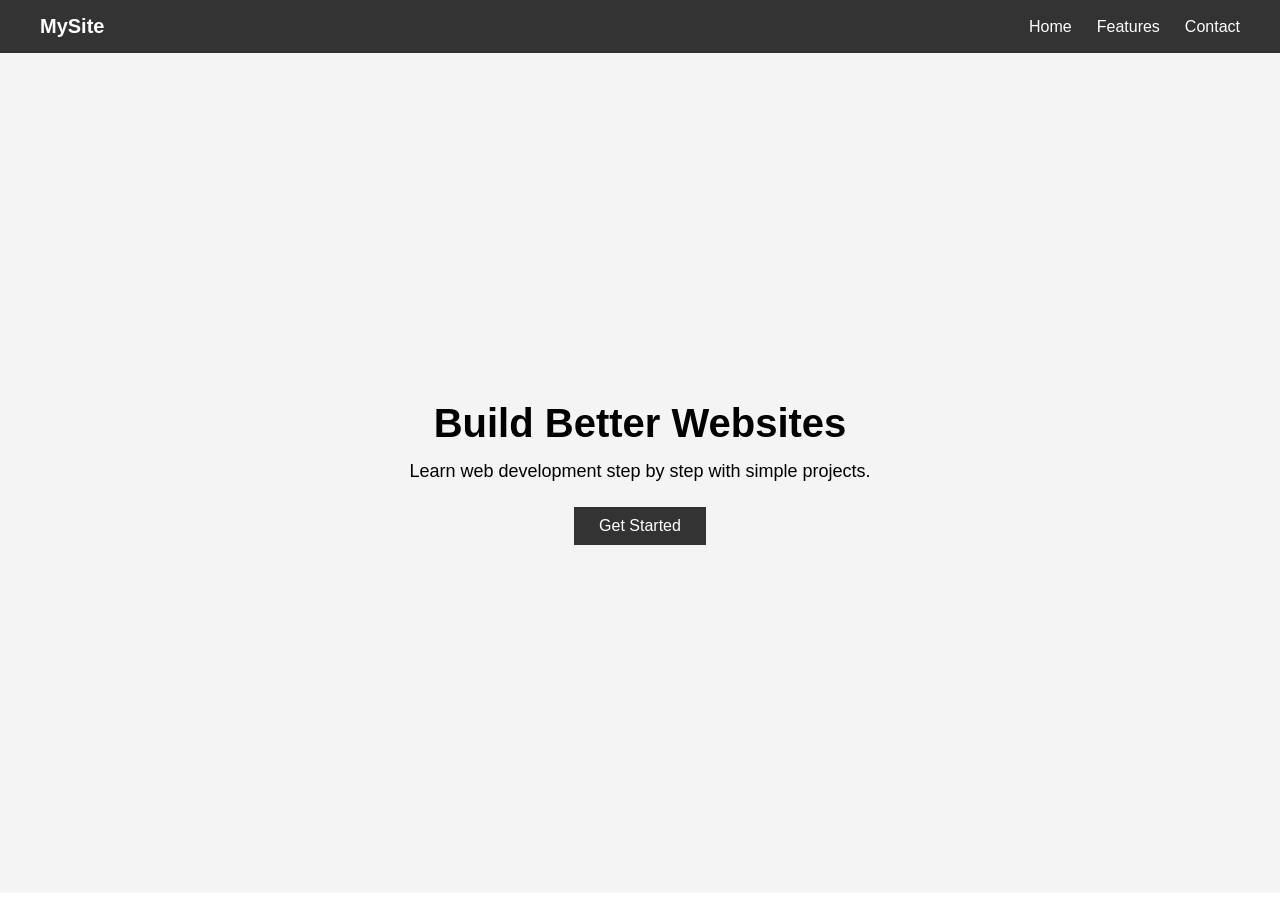
==== day-10-landing-page/index.html @ 4b2ef8df "Day 10: Simple landing page layout" ====
<!DOCTYPE html>
<html lang="en">
<head>
  <meta charset="UTF-8">
  <title>Day 10 - Landing Page</title>
  <link rel="stylesheet" href="style.css">
</head>
<body>

  <!-- Navbar -->
  <nav class="navbar">
    <div class="logo">MySite</div>
    <ul class="nav-links">
      <li><a href="#">Home</a></li>
      <li><a href="#">Features</a></li>
      <li><a href="#">Contact</a></li>
    </ul>
  </nav>

  <!-- Hero Section -->
  <section class="hero">
    <div class="hero-content">
      <h1>Build Better Websites</h1>
      <p>Learn web development step by step with simple projects.</p>
      <button>Get Started</button>
    </div>
  </section>

</body>
</html>
---- day-10-landing-page/style.css ----
* {
  margin: 0;
  padding: 0;
  box-sizing: border-box;
}

body {
  font-family: Arial, sans-serif;
}

/* Navbar */
.navbar {
  display: flex;
  justify-content: space-between;
  align-items: center;
  padding: 15px 40px;
  background-color: #333;
}

.logo {
  color: white;
  font-size: 20px;
  font-weight: bold;
}

.nav-links {
  list-style: none;
  display: flex;
  gap: 25px;
}

.nav-links a {
  text-decoration: none;
  color: white;
}

/* Hero Section */
.hero {
  height: calc(100vh - 60px);
  display: flex;
  justify-content: center;
  align-items: center;
  background-color: #f4f4f4;
}

.hero-content {
  text-align: center;
}

.hero-content h1 {
  font-size: 40px;
  margin-bottom: 15px;
}

.hero-content p {
  font-size: 18px;
  margin-bottom: 25px;
}

.hero-content button {
  padding: 10px 25px;
  font-size: 16px;
  border: none;
  background-color: #333;
  color: white;
  cursor: pointer;
}
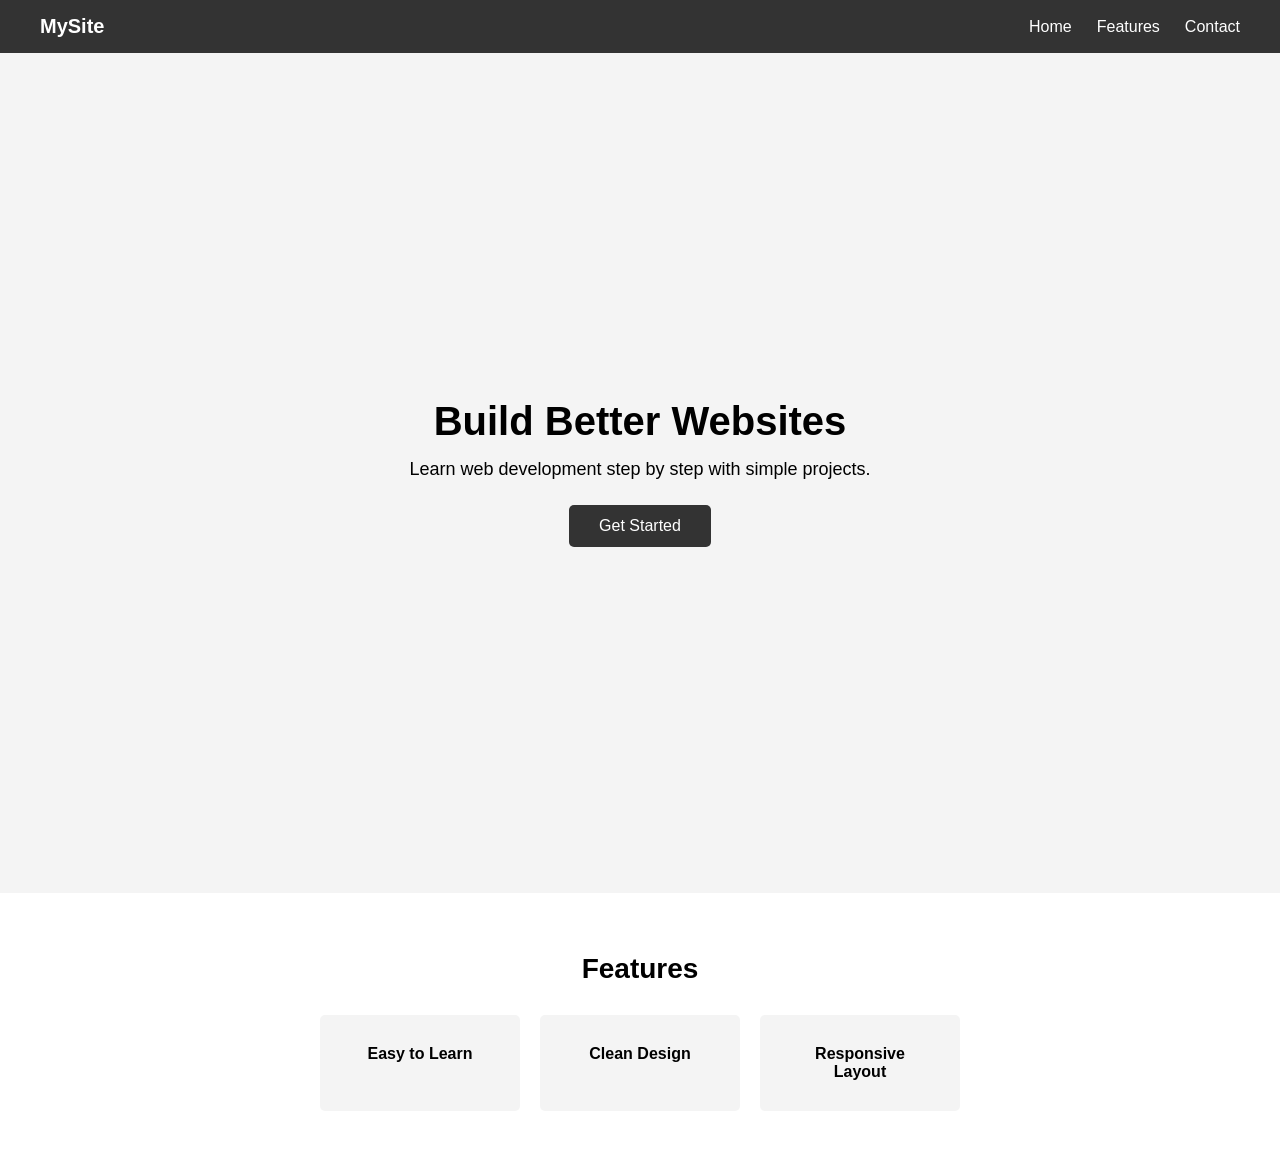
==== commit c61fef9a: "Day 13: Added features section with flexbox cards" ====
--- a/day-10-landing-page/index.html
+++ b/day-10-landing-page/index.html
@@ -25,6 +25,14 @@
       <button>Get Started</button>
     </div>
   </section>
+<section class="features">
+  <h2>Features</h2>
 
+  <div class="feature-cards">
+    <div class="card">Easy to Learn</div>
+    <div class="card">Clean Design</div>
+    <div class="card">Responsive Layout</div>
+  </div>
+</section>
 </body>
 </html>
--- a/day-10-landing-page/style.css
+++ b/day-10-landing-page/style.css
@@ -35,6 +35,7 @@
 }
 
 /* Hero Section */
+
 .hero {
   height: calc(100vh - 60px);
   display: flex;
@@ -58,10 +59,66 @@
 }
 
 .hero-content button {
-  padding: 10px 25px;
+  padding: 12px 30px;
   font-size: 16px;
   border: none;
   background-color: #333;
   color: white;
   cursor: pointer;
-}+  border-radius: 5px;
+  transition: background-color 0.3s ease;
+}
+
+.hero-content button:hover {
+  background-color: #555;
+}
+.hero-content {
+  max-width: 600px;
+  padding: 20px;
+}
+@media (max-width: 768px) {
+
+  .navbar {
+    flex-direction: column;
+    gap: 15px;
+  }
+
+  .nav-links {
+    flex-direction: column;
+    gap: 10px;
+  }
+
+  .hero-content h1 {
+    font-size: 28px;
+  }
+
+  .hero-content p {
+    font-size: 16px;
+  }
+  
+}
+.features {
+  padding: 60px 40px;
+  text-align: center;
+}
+
+.features h2 {
+  font-size: 28px;
+  margin-bottom: 30px;
+}
+
+.feature-cards {
+  display: flex;
+  justify-content: center;
+  gap: 20px;
+  flex-wrap: wrap;
+}
+
+.card {
+  background-color: #f4f4f4;
+  padding: 30px;
+  width: 200px;
+  border-radius: 5px;
+  font-weight: bold;
+}
+
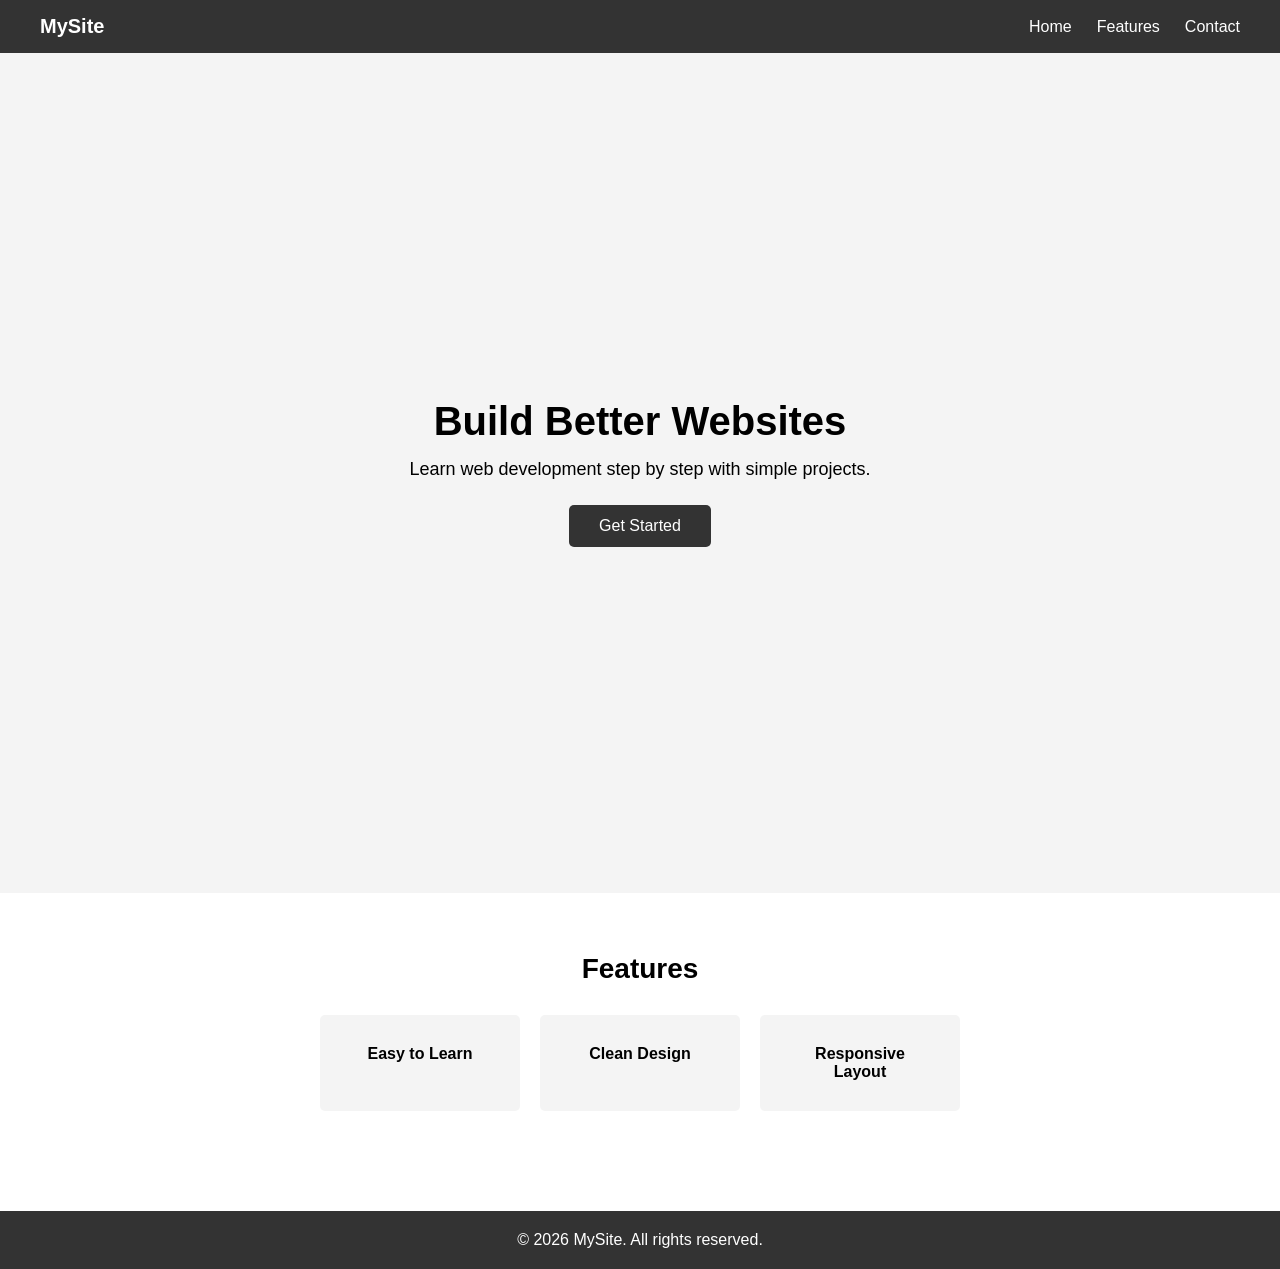
==== commit 99306671: "Day 14: Added footer section" ====
--- a/day-10-landing-page/index.html
+++ b/day-10-landing-page/index.html
@@ -34,5 +34,8 @@
     <div class="card">Responsive Layout</div>
   </div>
 </section>
+<footer class="footer">
+  <p>© 2026 MySite. All rights reserved.</p>
+</footer>
 </body>
 </html>
--- a/day-10-landing-page/style.css
+++ b/day-10-landing-page/style.css
@@ -121,4 +121,10 @@
   border-radius: 5px;
   font-weight: bold;
 }
-
+.footer {
+  background-color: #333;
+  color: white;
+  text-align: center;
+  padding: 20px;
+  margin-top: 40px;
+}
